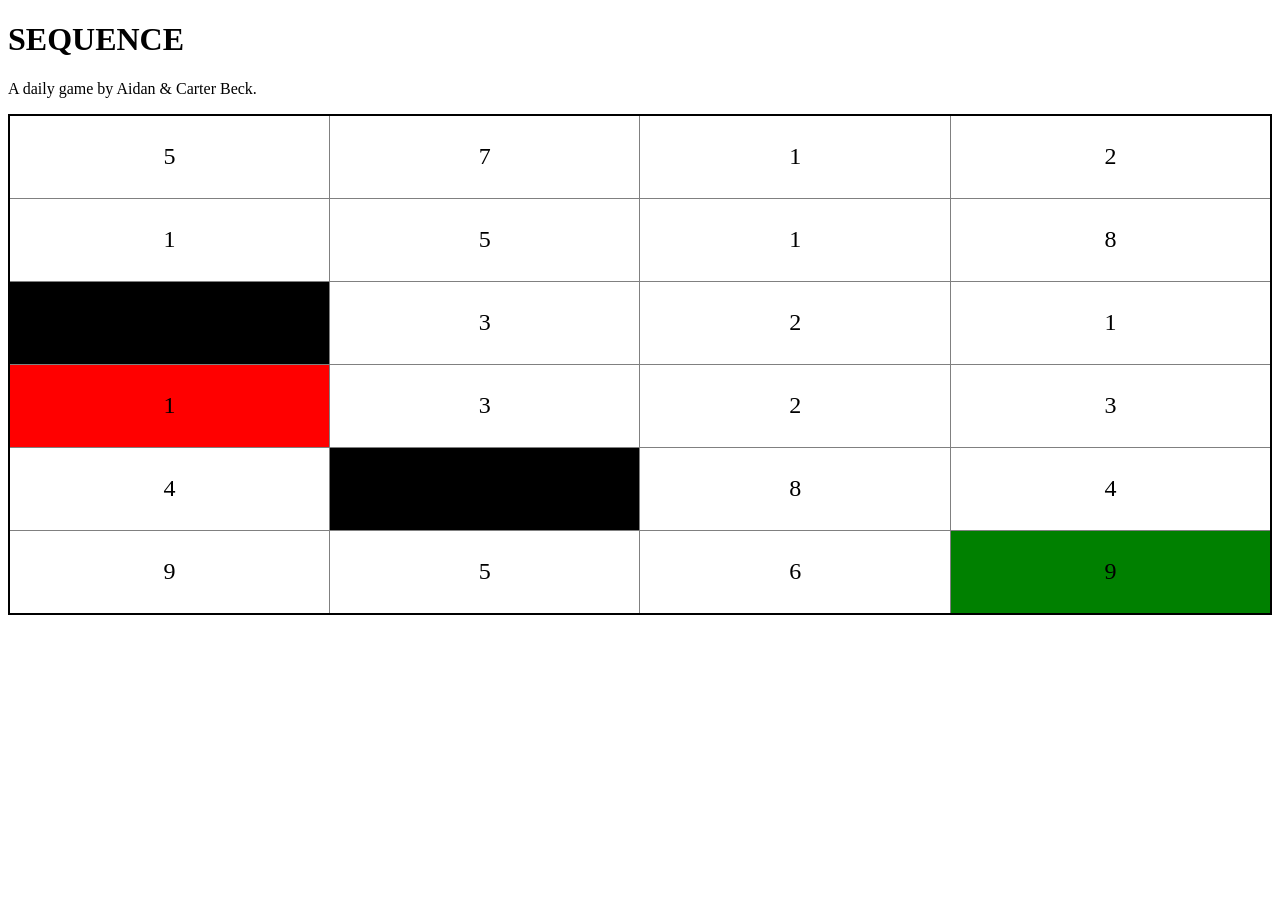
==== front-end/index.html @ a0a7636b "split game logic into multiple .js file modules" ====
<!DOCTYPE html>
<html lang="en">
<head>
    <meta charset="UTF-8">
    <meta name="viewport" content="width=device-width, initial-scale=1.0">
    <title>Sequence</title>
    <link rel="stylesheet" href="sequence.css">
    <script type="module" src="OperatorQueue.js"></script>
    <script type="module" src="Grid.js"></script>
    <script type="module" src="MoveHistory.js"></script>
    <script type="module" src="sequence.js" defer></script>
</head>
<body>
    <h1>SEQUENCE</h1>
    <p>A daily game by Aidan & Carter Beck.</p>

    <div id = "total"></div>
    <div id = "operations"></div>
    <div id = "grid"></div>
</body>
</html>
---- front-end/sequence.css ----
table {
    width: 100%;
    border: 2px solid black;
    border-collapse: collapse;
}

td {
    border: 1px solid gray;
    height: 80px;
    text-align: center;
    font-size: 24px;
}

.obstructed {
    background-color: black;
}

.end {
    background-color: green;
}

.start {
    background-color: red;
}
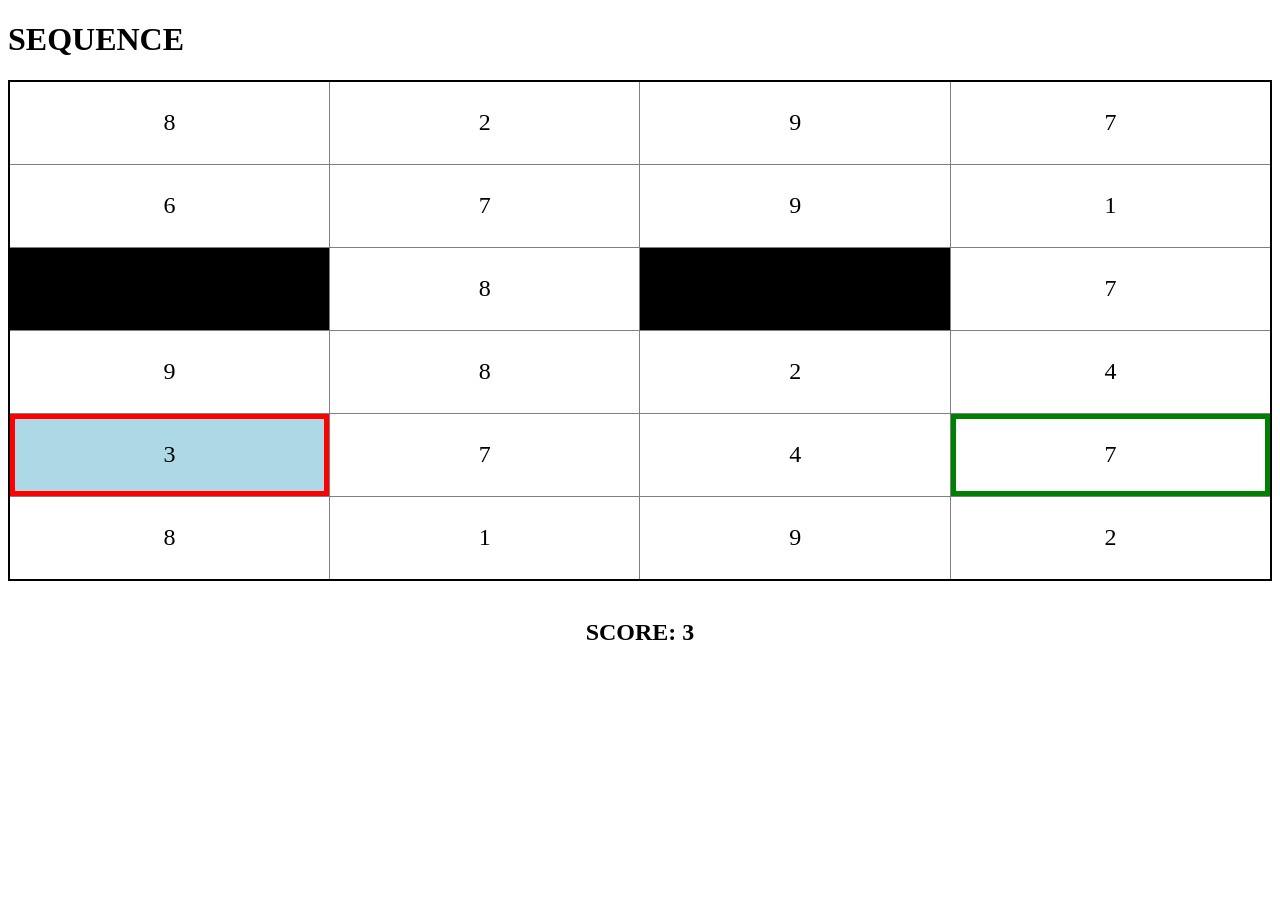
==== commit b7ffe85f: "displays score on game board" ====
--- a/front-end/index.html
+++ b/front-end/index.html
@@ -12,10 +12,8 @@
 </head>
 <body>
     <h1>SEQUENCE</h1>
-    <p>A daily game by Aidan & Carter Beck.</p>
-
-    <div id = "total"></div>
     <div id = "operations"></div>
     <div id = "grid"></div>
+    <div id = "score"></div>
 </body>
 </html>
--- a/front-end/sequence.css
+++ b/front-end/sequence.css
@@ -11,14 +11,30 @@
     font-size: 24px;
 }
 
+#score {
+    font-weight: bold;
+    font-size: 150%;
+    margin-top: 3%;
+    text-align: center;
+}
+
+.moved {
+    background-color: rgb(0, 100, 150);
+}
+
+
 .obstructed {
     background-color: black;
 }
 
 .end {
-    background-color: green;
+    box-shadow: inset 0 0 0 5px green;
 }
 
 .start {
-    background-color: red;
+    box-shadow: inset 0 0 0 5px red;
+}
+
+.latestMove {
+    background-color: lightblue;
 }
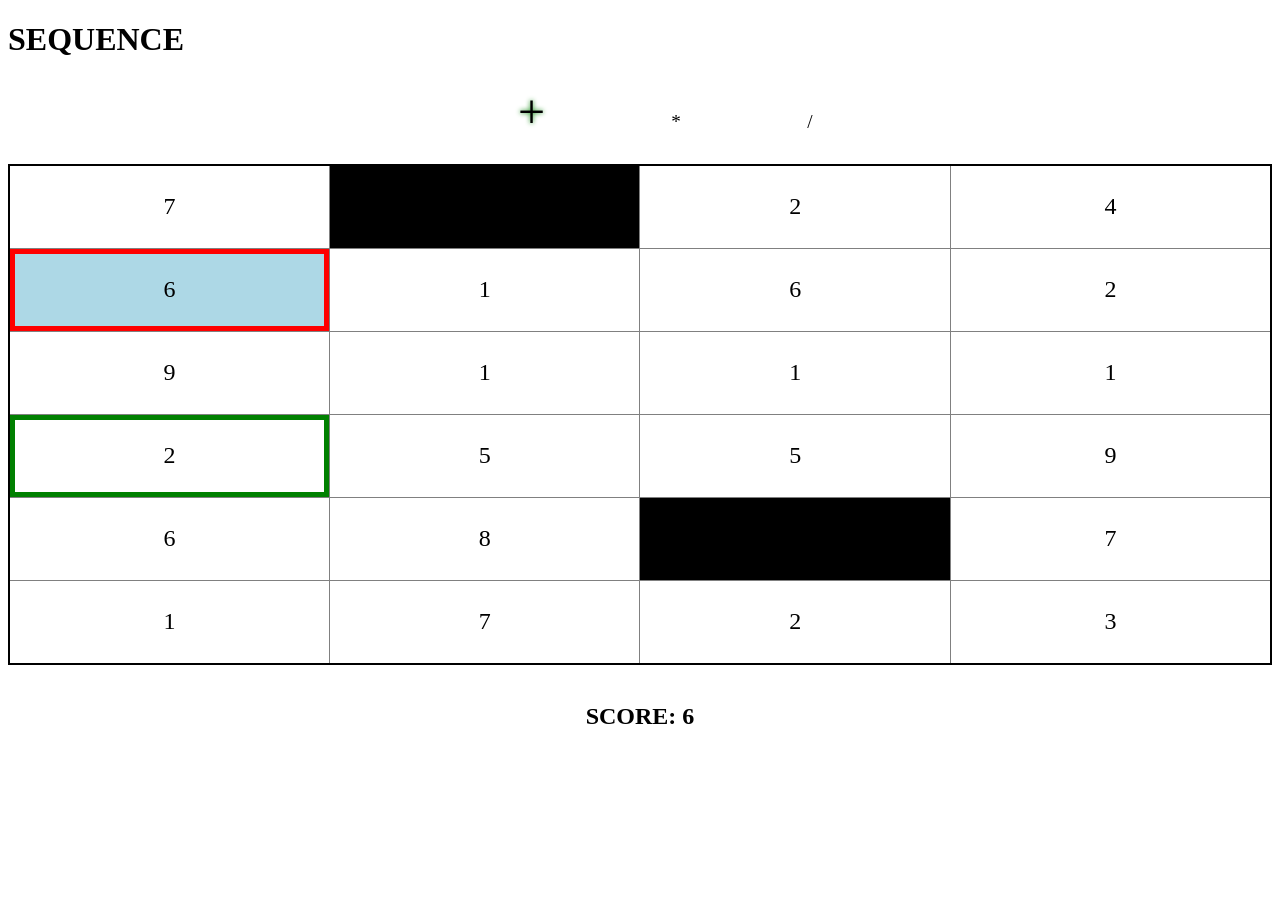
==== commit bd200ffb: "display current operator" ====
--- a/front-end/index.html
+++ b/front-end/index.html
@@ -12,7 +12,7 @@
 </head>
 <body>
     <h1>SEQUENCE</h1>
-    <div id = "operations"></div>
+    <div id = "operators"></div>
     <div id = "grid"></div>
     <div id = "score"></div>
 </body>
--- a/front-end/sequence.css
+++ b/front-end/sequence.css
@@ -16,6 +16,22 @@
     font-size: 150%;
     margin-top: 3%;
     text-align: center;
+}
+
+#operators {
+    width: 100%;
+    text-align: center;
+    margin: 2%;
+}
+
+.operator {
+    margin: 5%;
+    font-size: larger;
+}
+
+.selectedOperator {
+    text-shadow: 0px 0px 5px green;
+    font-size: 300%;
 }
 
 .moved {
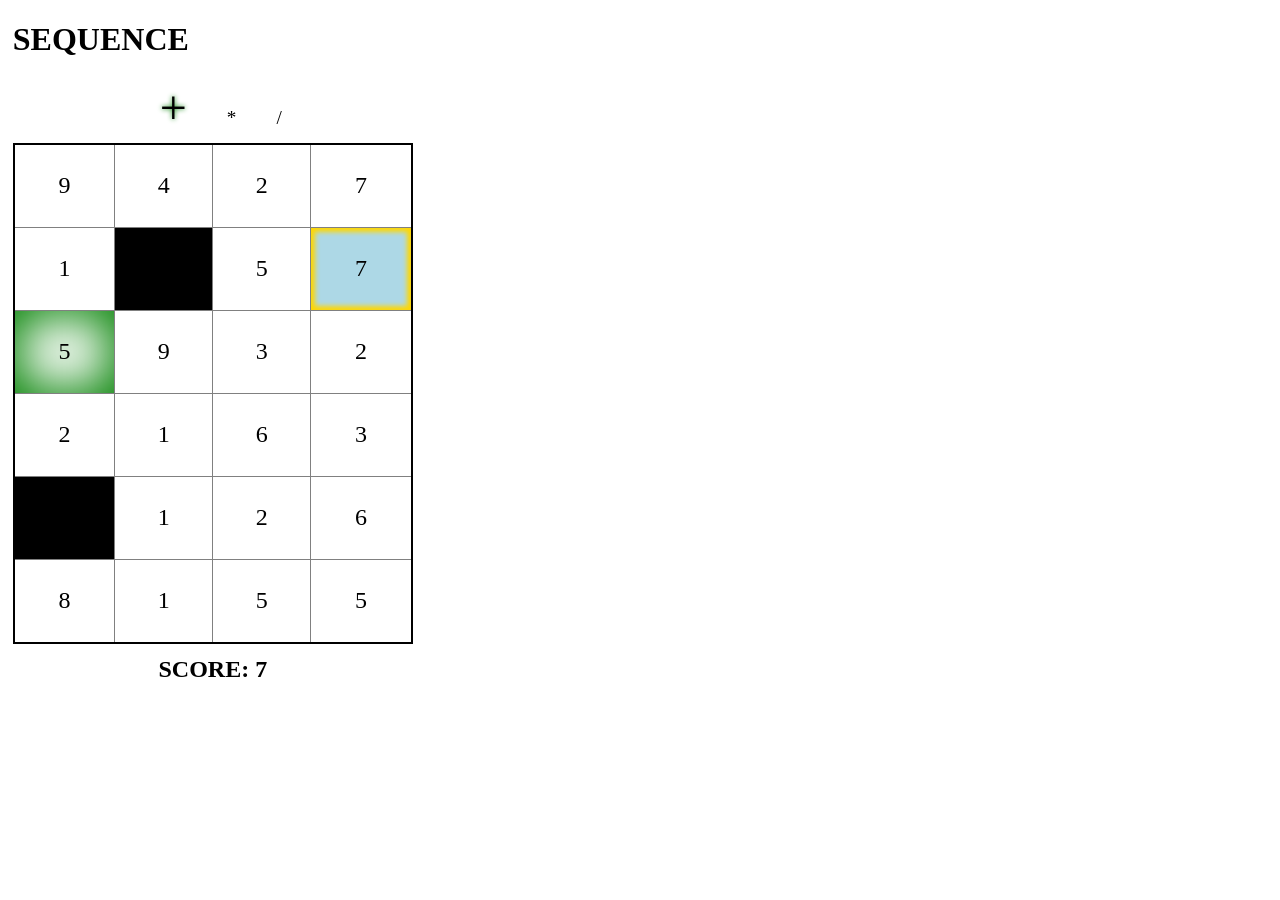
==== commit 01d95b27: "user-scalable no" ====
--- a/front-end/index.html
+++ b/front-end/index.html
@@ -2,7 +2,7 @@
 <html lang="en">
 <head>
     <meta charset="UTF-8">
-    <meta name="viewport" content="width=device-width, initial-scale=1.0">
+    <meta name="viewport" content="user-scalable=no, width=device-width, initial-scale=1.0" />
     <title>Sequence</title>
     <link rel="stylesheet" href="sequence.css">
     <script type="module" src="OperatorQueue.js"></script>
--- a/front-end/sequence.css
+++ b/front-end/sequence.css
@@ -1,7 +1,14 @@
+body {
+    max-width: 400px;
+    margin: 1%;
+}
+
 table {
     width: 100%;
     border: 2px solid black;
     border-collapse: collapse;
+
+    user-select: none;
 }
 
 td {
@@ -44,11 +51,11 @@
 }
 
 .end {
-    box-shadow: inset 0 0 0 5px green;
+    box-shadow: inset 0 0 50px 5px green;
 }
 
 .start {
-    box-shadow: inset 0 0 0 5px red;
+    box-shadow: inset 0 0 5px 4px gold;
 }
 
 .latestMove {
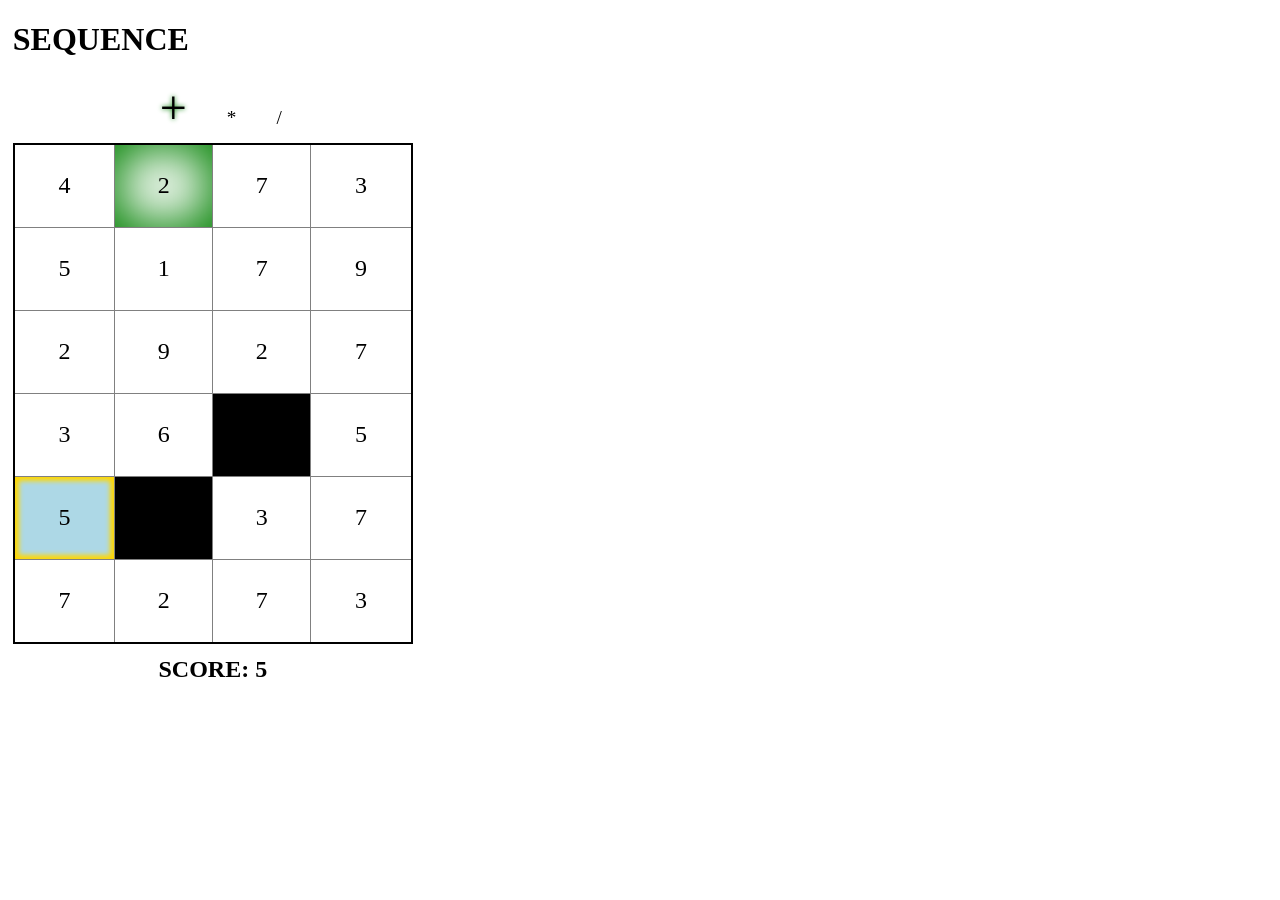
==== commit 5e20162f: "moves elementBuilder code into UI.js file" ====
--- a/front-end/index.html
+++ b/front-end/index.html
@@ -8,6 +8,7 @@
     <script type="module" src="OperatorQueue.js"></script>
     <script type="module" src="Grid.js"></script>
     <script type="module" src="MoveHistory.js"></script>
+    <script type="module" src="UI.js" defer></script>
     <script type="module" src="sequence.js" defer></script>
 </head>
 <body>
--- a/front-end/sequence.css
+++ b/front-end/sequence.css
@@ -1,6 +1,7 @@
 body {
     max-width: 400px;
     margin: 1%;
+    overflow: hidden;
 }
 
 table {
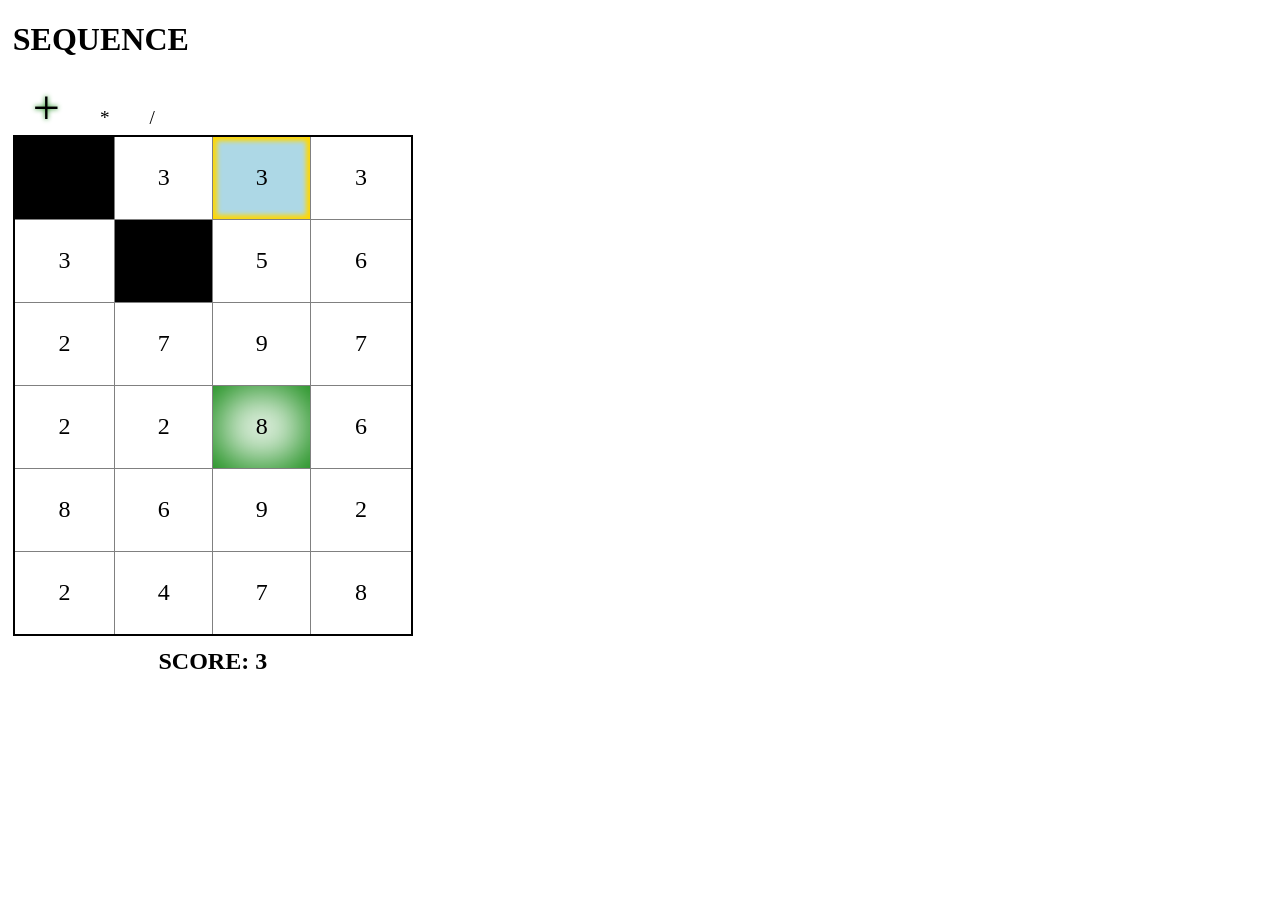
==== commit 5b6950d7: "encapsulate builders into SequenceUI class" ====
--- a/front-end/index.html
+++ b/front-end/index.html
@@ -8,12 +8,12 @@
     <script type="module" src="OperatorQueue.js"></script>
     <script type="module" src="Grid.js"></script>
     <script type="module" src="MoveHistory.js"></script>
-    <script type="module" src="UI.js" defer></script>
+    <script type="module" src="SequenceUI.js" defer></script>
     <script type="module" src="sequence.js" defer></script>
 </head>
 <body>
     <h1>SEQUENCE</h1>
-    <div id = "operators"></div>
+    <div id = "operatorQueue"></div>
     <div id = "grid"></div>
     <div id = "score"></div>
 </body>
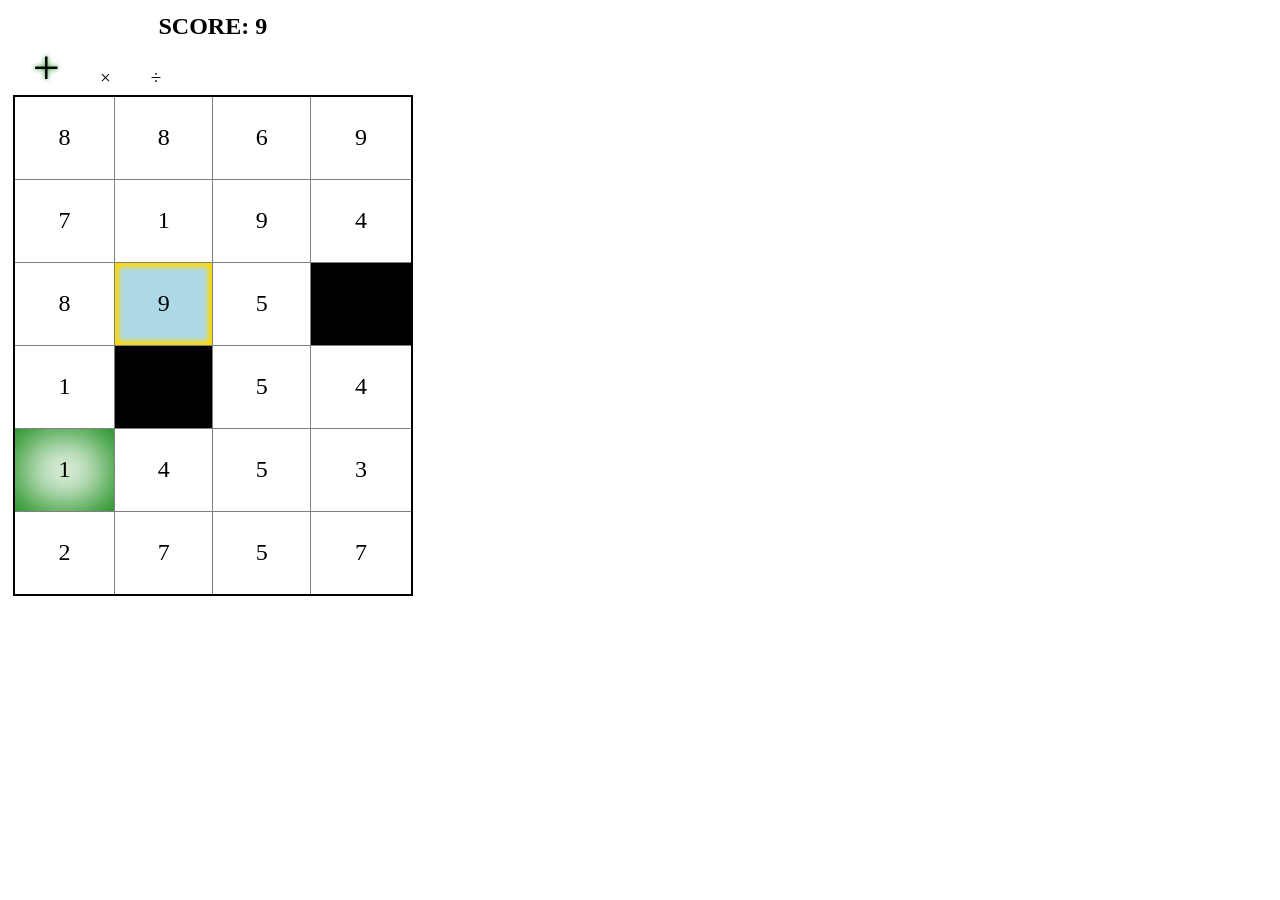
==== commit dab77945: "re-arrange element layout" ====
--- a/front-end/index.html
+++ b/front-end/index.html
@@ -12,9 +12,8 @@
     <script type="module" src="sequence.js" defer></script>
 </head>
 <body>
-    <h1>SEQUENCE</h1>
+    <div id = "score"></div>
     <div id = "operatorQueue"></div>
     <div id = "grid"></div>
-    <div id = "score"></div>
 </body>
 </html>
--- a/front-end/sequence.css
+++ b/front-end/sequence.css
@@ -61,4 +61,8 @@
 
 .latestMove {
     background-color: lightblue;
+}
+
+.previousMove {
+    background-color: rgb(0, 150, 225);
 }
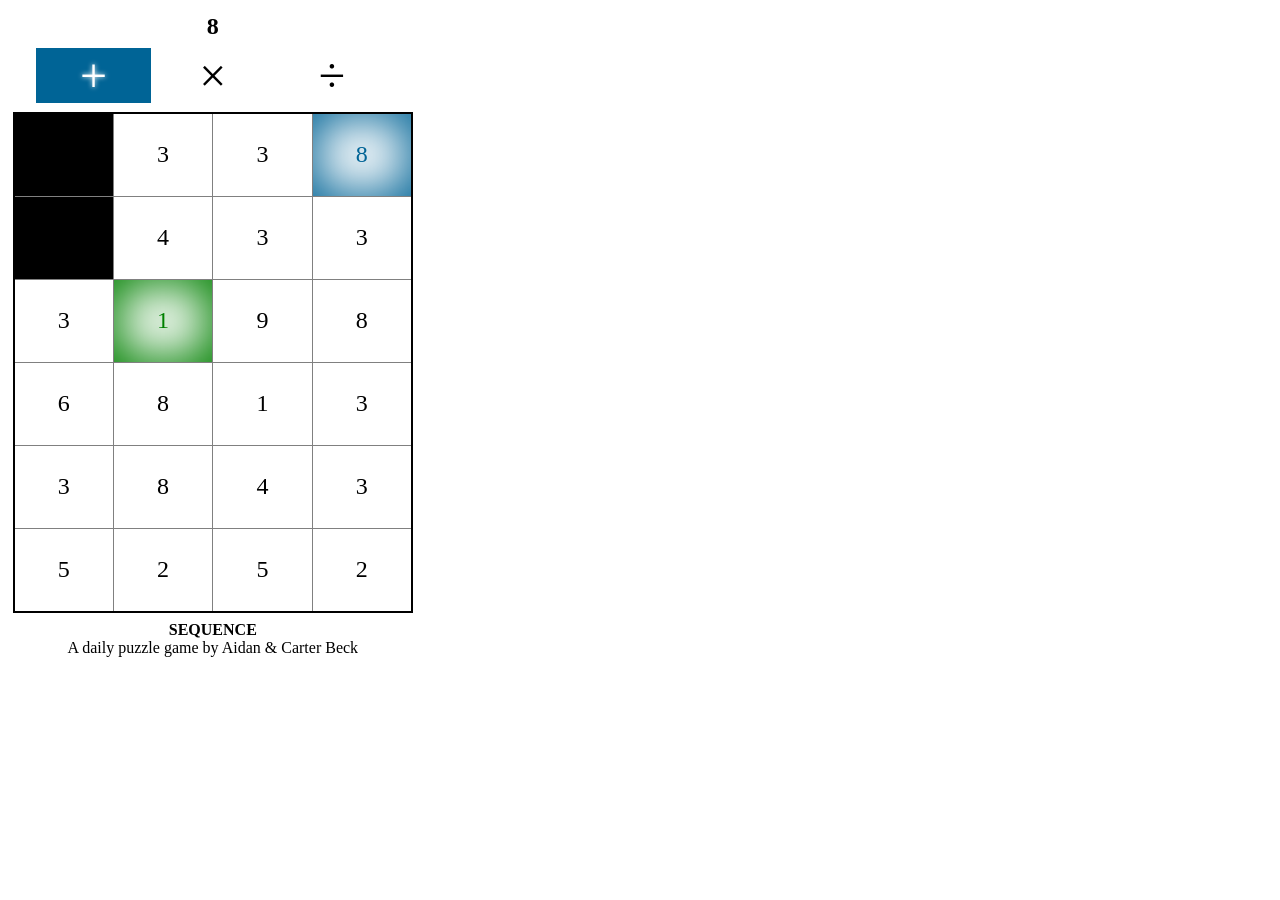
==== commit 23bc3984: "credits & title" ====
--- a/front-end/index.html
+++ b/front-end/index.html
@@ -15,5 +15,6 @@
     <div id = "score"></div>
     <div id = "operatorQueue"></div>
     <div id = "grid"></div>
+    <p><strong>SEQUENCE</strong><br>A daily puzzle game by Aidan & Carter Beck</p>
 </body>
 </html>
--- a/front-end/sequence.css
+++ b/front-end/sequence.css
@@ -17,33 +17,62 @@
     height: 80px;
     text-align: center;
     font-size: 24px;
+
+    /* 
+        Box width & Number position.
+        This is a hacky prototype.
+
+        white-space is set to "preserve" because an additional space is added to numbers when an operation symbol is added
+        that way they are centered as +4_ instead of +4, and it reduces the horizontal jitter.
+        Really, I should just make operation symbols a separate element that are added with their own rules.
+
+        the width is set to 25%, which assumes that the board is 4 cells wide.
+        It probably will be, but this is dirty too.
+    */
+    white-space: pre;
+    width: 25%;
 }
 
 #score {
     font-weight: bold;
     font-size: 150%;
     margin-top: 3%;
-    text-align: center;
+    text-align: center;}
+
+.finalScore {
+    color: white;
+    text-decoration: underline;
+    text-shadow: 0 0 10px white; /* glows AND has a shadow, super cool!! */
+    background-color: green;
 }
 
-#operators {
-    width: 100%;
+.operators {
+    
     text-align: center;
-    margin: 2%;
+    height: 4rem;
+    overflow: hidden;
+    margin-top: 2%;
 }
 
 .operator {
-    margin: 5%;
-    font-size: larger;
+    font-size: 300%;
+    width: 7.2rem;
+    display: inline-block;
+    margin-left: 0.5%;
+    margin-right: 0.5%;
+    transition: 0.4s ease-out;
 }
 
 .selectedOperator {
-    text-shadow: 0px 0px 5px green;
-    font-size: 300%;
+    text-shadow: 0px 0px 5px white;
+    color: white;
+    background-color: rgb(0, 100, 150);
+    transition: 0.2s ease-in-out;
 }
 
 .moved {
     background-color: rgb(0, 100, 150);
+    color: white;
 }
 
 
@@ -53,16 +82,33 @@
 
 .end {
     box-shadow: inset 0 0 50px 5px green;
-}
-
-.start {
-    box-shadow: inset 0 0 5px 4px gold;
+    color: green;
 }
 
 .latestMove {
     background-color: lightblue;
+    color: gray;
+    font-weight: 800;
 }
 
 .previousMove {
     background-color: rgb(0, 150, 225);
+}
+
+.start {
+    box-shadow: inset 0 0 50px 4px rgb(0, 100, 150);;
+    color: rgb(0, 100, 150);
+    background-color: white;
+    font-weight: normal;
+}
+
+.end.moved {
+    background-color: green;
+    box-shadow: 0;
+    color: white;
+}
+
+p {
+    margin-top: 2%;
+    text-align: center;
 }
